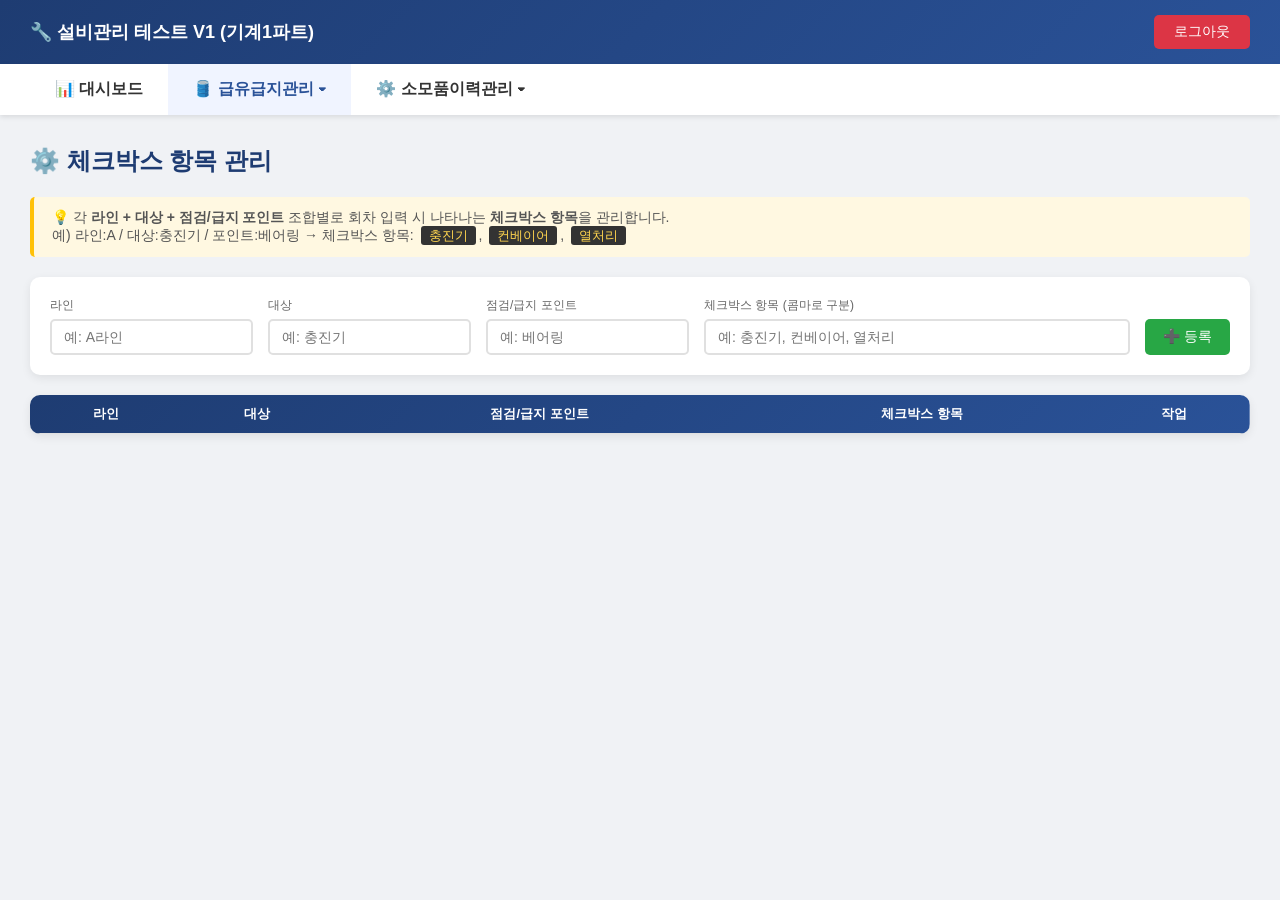
==== checklist.html @ d11b7895 "Create checklist.html" ====
<!DOCTYPE html>
<html lang="ko">
<head>
    <meta charset="UTF-8">
    <title>체크박스 항목 관리 - 설비관리 테스트V1</title>
    <link rel="stylesheet" href="css/style.css">
</head>
<body>
    <header class="top-header">
        <div class="header-title">🔧 설비관리 테스트 V1 (기계1파트)</div>
        <button class="logout-btn" onclick="logout()">로그아웃</button>
    </header>

    <nav class="main-nav">
        <ul>
            <li><a href="dashboard.html">📊 대시보드</a></li>
            <li class="has-sub active">
                <a href="#">🛢️ 급유급지관리 ▾</a>
                <ul class="sub-menu">
                    <li><a href="management.html?category=예비소성로">예비소성로</a></li>
                    <li><a href="management.html?category=본소성">본소성</a></li>
                    <li><a href="management.html?category=열처리">열처리</a></li>
                    <li><a href="management.html?category=혼합설비">혼합설비</a></li>
                    <li><a href="management.html?category=필터프레스">필터프레스</a></li>
                    <li><a href="management.html?category=진공건조기">진공건조기</a></li>
                    <li><a href="management.html?category=냉각기">냉각기</a></li>
                    <li><a href="management.html?category=관리">📋 관리 (통합)</a></li>
                    <li><a href="checklist.html">⚙️ 체크박스 항목 관리</a></li>
                </ul>
            </li>
            <li class="has-sub">
                <a href="#">⚙️ 소모품이력관리 ▾</a>
                <ul class="sub-menu">
                    <li><a href="#">준비 중</a></li>
                </ul>
            </li>
        </ul>
    </nav>

    <main class="management-main">
        <h2>⚙️ 체크박스 항목 관리</h2>

        <div class="info-box">
            💡 각 <strong>라인 + 대상 + 점검/급지 포인트</strong> 조합별로 회차 입력 시 나타나는 <strong>체크박스 항목</strong>을 관리합니다.<br>
            예) 라인:A / 대상:충진기 / 포인트:베어링 → 체크박스 항목: <code>충진기</code>, <code>컨베이어</code>, <code>열처리</code>
        </div>

        <!-- 신규 등록 -->
        <div class="filter-box">
            <div class="filter-item">
                <label>라인</label>
                <input type="text" id="newLine" placeholder="예: A라인">
            </div>
            <div class="filter-item">
                <label>대상</label>
                <input type="text" id="newTarget" placeholder="예: 충진기">
            </div>
            <div class="filter-item">
                <label>점검/급지 포인트</label>
                <input type="text" id="newPoint" placeholder="예: 베어링">
            </div>
            <div class="filter-item" style="flex:1; min-width:250px;">
                <label>체크박스 항목 (콤마로 구분)</label>
                <input type="text" id="newItems" placeholder="예: 충진기, 컨베이어, 열처리" style="min-width:250px;">
            </div>
            <button class="filter-btn add" onclick="addChecklist()">➕ 등록</button>
        </div>

        <!-- 등록된 체크리스트 목록 -->
        <div class="table-wrapper">
            <table class="data-table">
                <thead>
                    <tr>
                        <th>라인</th>
                        <th>대상</th>
                        <th>점검/급지 포인트</th>
                        <th>체크박스 항목</th>
                        <th>작업</th>
                    </tr>
                </thead>
                <tbody id="checklistBody"></tbody>
            </table>
        </div>
    </main>
    <script src="js/checklist.js"></script>
</body>
</html>
---- css/style.css ----
* { margin: 0; padding: 0; box-sizing: border-box; font-family: 'Malgun Gothic', '맑은 고딕', sans-serif; }
body { background: #f0f2f5; min-height: 100vh; }

/* ===== 로그인 페이지 ===== */
.login-body {
    background: linear-gradient(135deg, #1e3c72 0%, #2a5298 100%);
    display: flex; justify-content: center; align-items: center;
}
.login-container {
    background: white; padding: 50px 40px; border-radius: 15px;
    box-shadow: 0 20px 60px rgba(0,0,0,0.3); width: 400px; text-align: center;
}
.login-container .logo { font-size: 50px; margin-bottom: 20px; }
.login-container h1 { color: #1e3c72; font-size: 24px; margin-bottom: 10px; }
.login-container .subtitle { color: #666; font-size: 14px; margin-bottom: 30px; }
.input-group { margin-bottom: 20px; text-align: left; }
.input-group label { display: block; color: #333; font-size: 14px; margin-bottom: 8px; font-weight: bold; }
.input-group input {
    width: 100%; padding: 12px 15px; border: 2px solid #e0e0e0;
    border-radius: 8px; font-size: 14px;
}
.input-group input:focus { outline: none; border-color: #2a5298; }
.login-btn {
    width: 100%; padding: 14px;
    background: linear-gradient(135deg, #1e3c72 0%, #2a5298 100%);
    color: white; border: none; border-radius: 8px;
    font-size: 16px; font-weight: bold; cursor: pointer; margin-top: 10px;
}
.login-btn:hover { transform: translateY(-2px); box-shadow: 0 10px 20px rgba(30,60,114,0.3); }
.footer-text { margin-top: 25px; color: #999; font-size: 12px; }

/* ===== 상단 헤더 ===== */
.top-header {
    background: linear-gradient(135deg, #1e3c72 0%, #2a5298 100%);
    color: white; padding: 15px 30px;
    display: flex; justify-content: space-between; align-items: center;
    box-shadow: 0 2px 10px rgba(0,0,0,0.1);
}
.header-title { font-size: 18px; font-weight: bold; }
.logout-btn {
    padding: 8px 20px; background: #dc3545; color: white;
    border: none; border-radius: 5px; cursor: pointer; font-size: 14px;
}
.logout-btn:hover { background: #c82333; }

/* ===== 메인 네비게이션 ===== */
.main-nav {
    background: white; box-shadow: 0 2px 5px rgba(0,0,0,0.1);
    padding: 0 30px;
}
.main-nav > ul { list-style: none; display: flex; }
.main-nav > ul > li { position: relative; }
.main-nav > ul > li > a {
    display: block; padding: 15px 25px; color: #333;
    text-decoration: none; font-weight: bold; transition: all 0.3s;
}
.main-nav > ul > li > a:hover, .main-nav > ul > li.active > a {
    background: #f0f4ff; color: #2a5298;
}
.sub-menu {
    display: none; position: absolute; top: 100%; left: 0;
    background: white; box-shadow: 0 5px 15px rgba(0,0,0,0.15);
    list-style: none; min-width: 180px; z-index: 100; border-radius: 5px;
}
.main-nav > ul > li.has-sub:hover .sub-menu { display: block; }
.sub-menu li a {
    display: block; padding: 12px 20px; color: #555;
    text-decoration: none; transition: all 0.2s;
}
.sub-menu li a:hover { background: #f0f4ff; color: #2a5298; padding-left: 25px; }

/* ===== 대시보드 ===== */
.dashboard-main { padding: 30px; }
.dashboard-main h2 { color: #1e3c72; margin-bottom: 25px; }
.summary-cards {
    display: grid; grid-template-columns: repeat(auto-fit, minmax(200px, 1fr));
    gap: 20px; margin-bottom: 30px;
}
.summary-card {
    background: white; padding: 25px; border-radius: 10px;
    box-shadow: 0 3px 10px rgba(0,0,0,0.08); text-align: center;
    border-left: 5px solid #ccc; cursor: pointer; transition: transform 0.2s;
}
.summary-card:hover { transform: translateY(-3px); box-shadow: 0 8px 20px rgba(0,0,0,0.15); }
.summary-card.urgent { border-left-color: #dc3545; }
.summary-card.warning { border-left-color: #ffc107; }
.summary-card.normal { border-left-color: #28a745; }
.summary-card.total { border-left-color: #2a5298; }
.card-title { color: #666; font-size: 14px; margin-bottom: 10px; }
.card-value { font-size: 36px; font-weight: bold; color: #1e3c72; }
.card-desc { color: #999; font-size: 12px; }

.chart-container {
    display: grid; grid-template-columns: 1fr 1fr; gap: 20px; margin-bottom: 30px;
}
.chart-box {
    background: white; padding: 25px; border-radius: 10px;
    box-shadow: 0 3px 10px rgba(0,0,0,0.08);
}
.chart-box h3 { color: #1e3c72; margin-bottom: 15px; font-size: 16px; }

.urgent-list-box {
    background: white; padding: 25px; border-radius: 10px;
    box-shadow: 0 3px 10px rgba(0,0,0,0.08);
}
.urgent-list-box h3 { color: #1e3c72; margin-bottom: 15px; }

/* ===== 관리 페이지 ===== */
.management-main { padding: 30px; }
.management-main h2 { color: #1e3c72; margin-bottom: 20px; }

/* 주기 안내 박스 */
.info-box {
    background: #fff8e1;
    border-left: 4px solid #ffc107;
    padding: 12px 18px;
    border-radius: 5px;
    margin-bottom: 20px;
    color: #555;
    font-size: 14px;
}
.info-box code {
    background: #333;
    color: #ffd54f;
    padding: 2px 8px;
    border-radius: 3px;
    font-family: 'Consolas', monospace;
    font-size: 13px;
    margin: 0 3px;
}

.filter-box {
    background: white; padding: 20px; border-radius: 10px;
    box-shadow: 0 3px 10px rgba(0,0,0,0.08); margin-bottom: 20px;
    display: flex; gap: 15px; align-items: flex-end; flex-wrap: wrap;
}
.filter-item { display: flex; flex-direction: column; }
.filter-item label { font-size: 12px; color: #666; margin-bottom: 5px; }
.filter-item input {
    padding: 8px 12px; border: 2px solid #e0e0e0; border-radius: 5px;
    font-size: 14px; min-width: 150px;
}
.filter-item input:focus { outline: none; border-color: #2a5298; }
.filter-btn {
    padding: 9px 18px; background: #2a5298; color: white;
    border: none; border-radius: 5px; cursor: pointer; font-size: 14px;
}
.filter-btn.reset { background: #6c757d; }
.filter-btn.add { background: #28a745; margin-left: auto; }
.filter-btn:hover { opacity: 0.85; }

/* ===== 테이블 ===== */
.table-wrapper { overflow-x: auto; background: white; border-radius: 10px; box-shadow: 0 3px 10px rgba(0,0,0,0.08); }
.data-table {
    width: 100%; border-collapse: collapse; min-width: 900px;
}
.data-table thead {
    background: linear-gradient(135deg, #1e3c72 0%, #2a5298 100%);
    color: white;
}
.data-table thead small { font-size: 10px; opacity: 0.85; font-weight: normal; }
.data-table th, .data-table td {
    padding: 10px 8px; text-align: center;
    border-bottom: 1px solid #e0e0e0; font-size: 13px;
}
.data-table tbody tr { cursor: pointer; transition: background 0.2s; }
.data-table tbody tr:hover { background: #f8f9fa; }
.data-table tbody tr.selected { background: #fff3cd !important; }

/* 입력칸 회색 배경 */
.data-table input {
    width: 100%;
    min-width: 90px;
    border: 1px solid #bbb;
    padding: 7px 8px;
    text-align: center;
    font-size: 13px;
    background: #f0f0f0;
    border-radius: 4px;
    transition: all 0.2s;
}
.data-table input:hover {
    background: #e8e8e8;
    border-color: #999;
}
.data-table input:focus {
    outline: none;
    border-color: #2a5298;
    background: #ffffff;
    box-shadow: 0 0 0 2px rgba(42, 82, 152, 0.2);
}
.data-table input[type="date"] { min-width: 130px; }
.data-table input[type="number"] { min-width: 70px; max-width: 90px; }

/* 잘못된 주기 입력 시 강조 */
.data-table input.invalid-input {
    background: #ffe0e0;
    border-color: #dc3545;
    color: #dc3545;
    font-weight: bold;
}

/* 휴지 기간 셀 */
.pause-cell {
    display: flex; flex-direction: column; gap: 4px; align-items: center;
}
.pause-cell input[type="date"] { min-width: 130px; }
.pause-cell .pause-sep { font-size: 11px; color: #666; }

.data-table .del-btn {
    background: #dc3545; color: white; border: none;
    padding: 6px 12px; border-radius: 4px; cursor: pointer; font-size: 12px;
}
.data-table .del-btn:hover { background: #c82333; }

/* D-day 배지 */
.dday-badge {
    display: inline-block; padding: 3px 10px; border-radius: 12px;
    font-size: 12px; font-weight: bold; color: white;
}
.dday-urgent { background: #dc3545; }
.dday-warning { background: #ffc107; color: #333; }
.dday-normal { background: #28a745; }

/* 차회수리일자 표시 */
.next-date-display {
    display: inline-block;
    padding: 6px 10px;
    background: #e3f2fd;
    color: #1e3c72;
    border-radius: 4px;
    font-weight: bold;
    min-width: 100px;
}
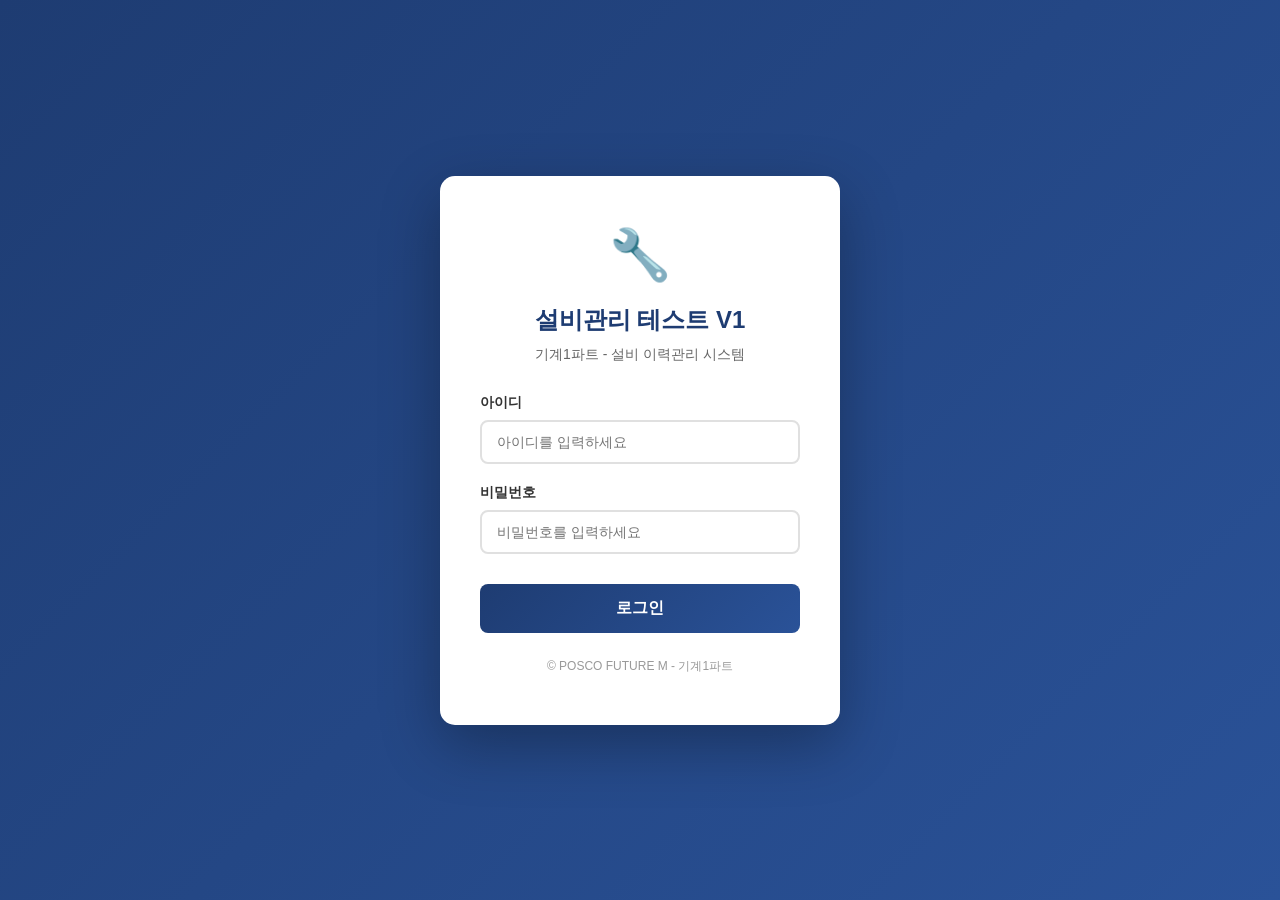
==== commit 9fd5cbee: "Update checklist.html" ====
--- a/checklist.html
+++ b/checklist.html
@@ -41,40 +41,40 @@
         <h2>⚙️ 체크박스 항목 관리</h2>
 
         <div class="info-box">
-            💡 각 <strong>라인 + 대상 + 점검/급지 포인트</strong> 조합별로 회차 입력 시 나타나는 <strong>체크박스 항목</strong>을 관리합니다.<br>
-            예) 라인:A / 대상:충진기 / 포인트:베어링 → 체크박스 항목: <code>충진기</code>, <code>컨베이어</code>, <code>열처리</code>
+            💡 각 <strong>보조메뉴(카테고리) + 라인 + 대상 + 점검/급지 포인트</strong> 조합별로 회차 입력 시 나타나는 
+            <strong>체크박스 항목</strong>을 관리합니다.<br>
+            예) 예비소성로 / 1라인 / 충진기 / 베어링 → 체크박스 항목: <code>상부</code>, <code>하부</code>
         </div>
 
-        <!-- 신규 등록 -->
+        <!-- 필터 -->
         <div class="filter-box">
             <div class="filter-item">
-                <label>라인</label>
-                <input type="text" id="newLine" placeholder="예: A라인">
+                <label>카테고리 필터</label>
+                <select id="filterCategory" onchange="renderList()">
+                    <option value="">전체</option>
+                    <option value="예비소성로">예비소성로</option>
+                    <option value="본소성">본소성</option>
+                    <option value="열처리">열처리</option>
+                    <option value="혼합설비">혼합설비</option>
+                    <option value="필터프레스">필터프레스</option>
+                    <option value="진공건조기">진공건조기</option>
+                    <option value="냉각기">냉각기</option>
+                </select>
             </div>
-            <div class="filter-item">
-                <label>대상</label>
-                <input type="text" id="newTarget" placeholder="예: 충진기">
-            </div>
-            <div class="filter-item">
-                <label>점검/급지 포인트</label>
-                <input type="text" id="newPoint" placeholder="예: 베어링">
-            </div>
-            <div class="filter-item" style="flex:1; min-width:250px;">
-                <label>체크박스 항목 (콤마로 구분)</label>
-                <input type="text" id="newItems" placeholder="예: 충진기, 컨베이어, 열처리" style="min-width:250px;">
-            </div>
-            <button class="filter-btn add" onclick="addChecklist()">➕ 등록</button>
+            <button class="filter-btn add" onclick="addRow()">➕ 행 추가</button>
+            <button class="filter-btn" onclick="saveAll()" style="background:#17a2b8;">💾 전체 저장</button>
         </div>
 
-        <!-- 등록된 체크리스트 목록 -->
+        <!-- 목록 테이블 -->
         <div class="table-wrapper">
             <table class="data-table">
                 <thead>
                     <tr>
+                        <th style="min-width:130px;">카테고리(보조메뉴)</th>
                         <th>라인</th>
                         <th>대상</th>
                         <th>점검/급지 포인트</th>
-                        <th>체크박스 항목</th>
+                        <th style="min-width:250px;">체크박스 항목 (콤마로 구분)</th>
                         <th>작업</th>
                     </tr>
                 </thead>
--- a/css/style.css
+++ b/css/style.css
@@ -60,7 +60,7 @@
 .sub-menu {
     display: none; position: absolute; top: 100%; left: 0;
     background: white; box-shadow: 0 5px 15px rgba(0,0,0,0.15);
-    list-style: none; min-width: 180px; z-index: 100; border-radius: 5px;
+    list-style: none; min-width: 200px; z-index: 100; border-radius: 5px;
 }
 .main-nav > ul > li.has-sub:hover .sub-menu { display: block; }
 .sub-menu li a {
@@ -109,7 +109,7 @@
 .management-main { padding: 30px; }
 .management-main h2 { color: #1e3c72; margin-bottom: 20px; }
 
-/* 주기 안내 박스 */
+/* 안내 박스 */
 .info-box {
     background: #fff8e1;
     border-left: 4px solid #ffc107;
@@ -118,6 +118,7 @@
     margin-bottom: 20px;
     color: #555;
     font-size: 14px;
+    line-height: 1.6;
 }
 .info-box code {
     background: #333;
@@ -162,13 +163,16 @@
 .data-table th, .data-table td {
     padding: 10px 8px; text-align: center;
     border-bottom: 1px solid #e0e0e0; font-size: 13px;
+    vertical-align: middle;
 }
 .data-table tbody tr { cursor: pointer; transition: background 0.2s; }
 .data-table tbody tr:hover { background: #f8f9fa; }
 .data-table tbody tr.selected { background: #fff3cd !important; }
 
 /* 입력칸 회색 배경 */
-.data-table input {
+.data-table input[type="text"],
+.data-table input[type="number"],
+.data-table input[type="date"] {
     width: 100%;
     min-width: 90px;
     border: 1px solid #bbb;
@@ -179,11 +183,15 @@
     border-radius: 4px;
     transition: all 0.2s;
 }
-.data-table input:hover {
+.data-table input[type="text"]:hover,
+.data-table input[type="number"]:hover,
+.data-table input[type="date"]:hover {
     background: #e8e8e8;
     border-color: #999;
 }
-.data-table input:focus {
+.data-table input[type="text"]:focus,
+.data-table input[type="number"]:focus,
+.data-table input[type="date"]:focus {
     outline: none;
     border-color: #2a5298;
     background: #ffffff;
@@ -192,7 +200,6 @@
 .data-table input[type="date"] { min-width: 130px; }
 .data-table input[type="number"] { min-width: 70px; max-width: 90px; }
 
-/* 잘못된 주기 입력 시 강조 */
 .data-table input.invalid-input {
     background: #ffe0e0;
     border-color: #dc3545;
@@ -212,6 +219,12 @@
     padding: 6px 12px; border-radius: 4px; cursor: pointer; font-size: 12px;
 }
 .data-table .del-btn:hover { background: #c82333; }
+.data-table .edit-btn {
+    background: #17a2b8; color: white; border: none;
+    padding: 6px 12px; border-radius: 4px; cursor: pointer; font-size: 12px;
+    margin-right: 5px;
+}
+.data-table .edit-btn:hover { background: #138496; }
 
 /* D-day 배지 */
 .dday-badge {
@@ -232,3 +245,70 @@
     font-weight: bold;
     min-width: 100px;
 }
+.next-date-display.locked {
+    background: #ffe0e0;
+    color: #c82333;
+}
+
+/* ===== 회차 체크박스 셀 ===== */
+.round-cell {
+    display: flex;
+    flex-direction: column;
+    gap: 5px;
+    min-width: 180px;
+    padding: 5px;
+    background: #fafafa;
+    border-radius: 5px;
+}
+.round-cell .round-row {
+    display: flex; gap: 4px; align-items: center;
+}
+.round-cell .round-row input { flex: 1; }
+
+.checkbox-list {
+    display: flex;
+    flex-direction: column;
+    gap: 3px;
+    background: white;
+    border: 1px solid #ddd;
+    border-radius: 4px;
+    padding: 6px 8px;
+    max-height: 130px;
+    overflow-y: auto;
+    text-align: left;
+}
+.checkbox-list-title {
+    font-size: 10px;
+    color: #999;
+    text-align: center;
+    padding: 8px;
+}
+.checkbox-item {
+    display: flex; align-items: center; gap: 5px;
+    font-size: 12px; color: #333;
+    padding: 2px 0;
+}
+.checkbox-item input[type="checkbox"] {
+    width: 14px; height: 14px; cursor: pointer;
+    accent-color: #2a5298;
+}
+.checkbox-item label { cursor: pointer; user-select: none; }
+
+/* 체크박스 태그(조회용) */
+.chk-tag {
+    display: inline-block;
+    padding: 2px 8px;
+    margin: 2px;
+    border-radius: 10px;
+    font-size: 11px;
+    background: #e0e0e0;
+    color: #666;
+}
+.chk-tag.checked {
+    background: #28a745;
+    color: white;
+}
+.chk-tag.unchecked {
+    background: #dc3545;
+    color: white;
+}
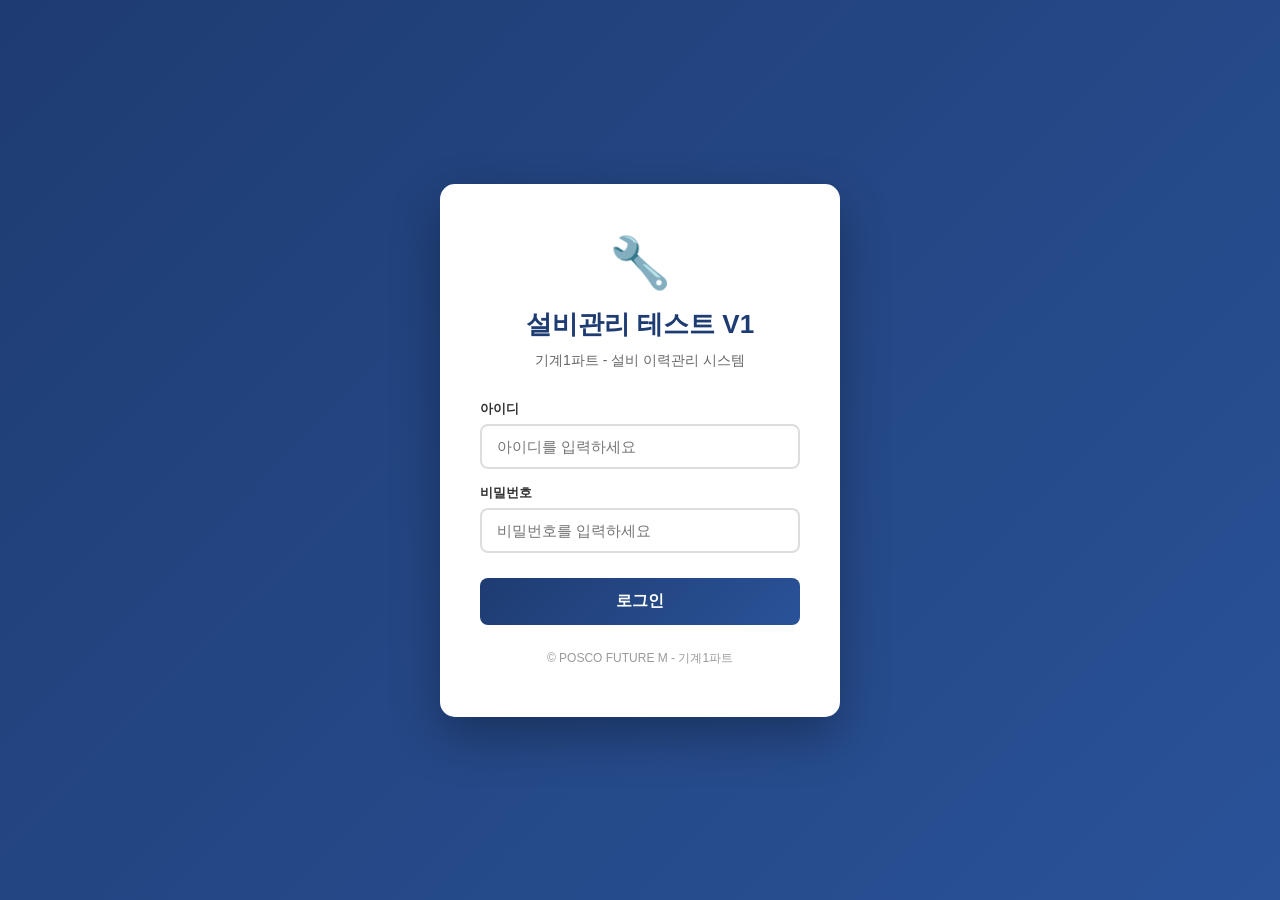
==== commit 268067b2: "Update checklist.html" ====
--- a/checklist.html
+++ b/checklist.html
@@ -1,21 +1,26 @@
 <!DOCTYPE html>
 <html lang="ko">
 <head>
-    <meta charset="UTF-8">
+    <meta charset="UTF-8" />
+    <meta name="viewport" content="width=device-width, initial-scale=1" />
     <title>체크박스 항목 관리 - 설비관리 테스트V1</title>
-    <link rel="stylesheet" href="css/style.css">
+
+    <!-- (캐시 방지용) 배포 후에도 예전 CSS가 보이면 v 값만 올려주세요 -->
+    <link rel="stylesheet" href="css/style.css?v=2" />
 </head>
 <body>
     <header class="top-header">
         <div class="header-title">🔧 설비관리 테스트 V1 (기계1파트)</div>
-        <button class="logout-btn" onclick="logout()">로그아웃</button>
+        <!-- logout()은 auth.js에 있음 -->
+        <button class="logout-btn" type="button" onclick="logout()">로그아웃</button>
     </header>
 
     <nav class="main-nav">
         <ul>
             <li><a href="dashboard.html">📊 대시보드</a></li>
+
             <li class="has-sub active">
-                <a href="#">🛢️ 급유급지관리 ▾</a>
+                <a href="#">🛢️ 급유급지관리</a>
                 <ul class="sub-menu">
                     <li><a href="management.html?category=예비소성로">예비소성로</a></li>
                     <li><a href="management.html?category=본소성">본소성</a></li>
@@ -28,8 +33,9 @@
                     <li><a href="checklist.html">⚙️ 체크박스 항목 관리</a></li>
                 </ul>
             </li>
+
             <li class="has-sub">
-                <a href="#">⚙️ 소모품이력관리 ▾</a>
+                <a href="#">⚙️ 소모품이력관리</a>
                 <ul class="sub-menu">
                     <li><a href="#">준비 중</a></li>
                 </ul>
@@ -38,15 +44,18 @@
     </nav>
 
     <main class="management-main">
-        <h2>⚙️ 체크박스 항목 관리</h2>
+        <h2>
+            ⚙️ 체크박스 항목 관리
+            <span id="saveStatus" style="font-size:13px;color:#28a745;margin-left:15px;opacity:0.5;transition:opacity 0.3s;"></span>
+        </h2>
 
         <div class="info-box">
-            💡 각 <strong>보조메뉴(카테고리) + 라인 + 대상 + 점검/급지 포인트</strong> 조합별로 회차 입력 시 나타나는 
-            <strong>체크박스 항목</strong>을 관리합니다.<br>
-            예) 예비소성로 / 1라인 / 충진기 / 베어링 → 체크박스 항목: <code>상부</code>, <code>하부</code>
+            💡 각 <strong>보조메뉴(카테고리) + 라인 + 대상 + 점검/급지 포인트</strong> 조합별로 회차 입력 시 나타나는
+            <strong>체크박스 항목</strong>을 관리합니다.<br />
+            📌 입력하는 즉시 <b>자동 저장</b>되며, 각 보조메뉴 페이지에서 조건이 일치하는 행에 체크박스가 자동 표시됩니다.<br />
+            예) 예비소성로 / 1라인 / 충진기 / 베어링 → 체크박스: <code>상부</code>, <code>하부</code>
         </div>
 
-        <!-- 필터 -->
         <div class="filter-box">
             <div class="filter-item">
                 <label>카테고리 필터</label>
@@ -61,11 +70,11 @@
                     <option value="냉각기">냉각기</option>
                 </select>
             </div>
-            <button class="filter-btn add" onclick="addRow()">➕ 행 추가</button>
-            <button class="filter-btn" onclick="saveAll()" style="background:#17a2b8;">💾 전체 저장</button>
+
+            <button class="filter-btn add" type="button" onclick="addRow()">➕ 행 추가</button>
+            <button class="filter-btn" type="button" onclick="saveAll()" style="background:#17a2b8;">💾 저장 확인</button>
         </div>
 
-        <!-- 목록 테이블 -->
         <div class="table-wrapper">
             <table class="data-table">
                 <thead>
@@ -75,13 +84,22 @@
                         <th>대상</th>
                         <th>점검/급지 포인트</th>
                         <th style="min-width:250px;">체크박스 항목 (콤마로 구분)</th>
-                        <th>작업</th>
+                        <th style="min-width:100px;">상태 / 작업</th>
                     </tr>
                 </thead>
                 <tbody id="checklistBody"></tbody>
             </table>
         </div>
     </main>
-    <script src="js/checklist.js"></script>
+
+    <!-- 인증/서브메뉴 스크립트 (반드시 먼저 로드) -->
+    <script src="js/auth.js?v=2"></script>
+    <script>
+        // 로그인 체크
+        checkLogin();
+    </script>
+
+    <!-- 체크박스 항목 관리 스크립트 -->
+    <script src="js/checklist.js?v=2"></script>
 </body>
 </html>
--- a/css/style.css
+++ b/css/style.css
@@ -1,314 +1,806 @@
-* { margin: 0; padding: 0; box-sizing: border-box; font-family: 'Malgun Gothic', '맑은 고딕', sans-serif; }
-body { background: #f0f2f5; min-height: 100vh; }
+/* ===== 전역 리셋 ===== */
+* { margin: 0; padding: 0; box-sizing: border-box; }
+body {
+    font-family: 'Malgun Gothic', '맑은 고딕', sans-serif;
+    background: #f0f2f5;
+    color: #333;
+}
 
 /* ===== 로그인 페이지 ===== */
-.login-body {
+.login-container {
+    display: flex;
+    justify-content: center;
+    align-items: center;
+    min-height: 100vh;
     background: linear-gradient(135deg, #1e3c72 0%, #2a5298 100%);
-    display: flex; justify-content: center; align-items: center;
-}
-.login-container {
-    background: white; padding: 50px 40px; border-radius: 15px;
-    box-shadow: 0 20px 60px rgba(0,0,0,0.3); width: 400px; text-align: center;
-}
-.login-container .logo { font-size: 50px; margin-bottom: 20px; }
-.login-container h1 { color: #1e3c72; font-size: 24px; margin-bottom: 10px; }
-.login-container .subtitle { color: #666; font-size: 14px; margin-bottom: 30px; }
-.input-group { margin-bottom: 20px; text-align: left; }
-.input-group label { display: block; color: #333; font-size: 14px; margin-bottom: 8px; font-weight: bold; }
+    padding: 20px;
+}
+.login-box {
+    background: white;
+    padding: 50px 40px;
+    border-radius: 15px;
+    box-shadow: 0 20px 50px rgba(0,0,0,0.3);
+    width: 400px;
+    max-width: 100%;
+    text-align: center;
+}
+.login-box .logo {
+    font-size: 50px;
+    margin-bottom: 15px;
+}
+.login-box h1 {
+    color: #1e3c72;
+    margin-bottom: 10px;
+    font-size: 26px;
+}
+.login-box .subtitle {
+    color: #666;
+    margin-bottom: 30px;
+    font-size: 14px;
+}
+.input-group {
+    text-align: left;
+    margin-bottom: 15px;
+}
+.input-group label {
+    display: block;
+    font-size: 13px;
+    color: #333;
+    font-weight: bold;
+    margin-bottom: 6px;
+}
 .input-group input {
-    width: 100%; padding: 12px 15px; border: 2px solid #e0e0e0;
-    border-radius: 8px; font-size: 14px;
-}
-.input-group input:focus { outline: none; border-color: #2a5298; }
+    width: 100%;
+    padding: 12px 15px;
+    border: 2px solid #ddd;
+    border-radius: 8px;
+    font-size: 15px;
+    transition: border-color 0.2s;
+}
+.input-group input:focus {
+    outline: none;
+    border-color: #2a5298;
+}
 .login-btn {
-    width: 100%; padding: 14px;
+    width: 100%;
+    padding: 13px;
+    margin-top: 10px;
     background: linear-gradient(135deg, #1e3c72 0%, #2a5298 100%);
-    color: white; border: none; border-radius: 8px;
-    font-size: 16px; font-weight: bold; cursor: pointer; margin-top: 10px;
-}
-.login-btn:hover { transform: translateY(-2px); box-shadow: 0 10px 20px rgba(30,60,114,0.3); }
-.footer-text { margin-top: 25px; color: #999; font-size: 12px; }
-
-/* ===== 상단 헤더 ===== */
+    color: white;
+    border: none;
+    border-radius: 8px;
+    font-size: 16px;
+    font-weight: bold;
+    cursor: pointer;
+    transition: transform 0.1s;
+}
+.login-btn:hover {
+    transform: translateY(-2px);
+}
+.footer-text {
+    margin-top: 25px;
+    font-size: 12px;
+    color: #999;
+}
+
+/* ===== 헤더 ===== */
 .top-header {
     background: linear-gradient(135deg, #1e3c72 0%, #2a5298 100%);
-    color: white; padding: 15px 30px;
-    display: flex; justify-content: space-between; align-items: center;
+    color: white;
+    padding: 15px 30px;
+    display: flex;
+    justify-content: space-between;
+    align-items: center;
     box-shadow: 0 2px 10px rgba(0,0,0,0.1);
 }
-.header-title { font-size: 18px; font-weight: bold; }
+.header-title { font-size: 20px; font-weight: bold; }
 .logout-btn {
-    padding: 8px 20px; background: #dc3545; color: white;
-    border: none; border-radius: 5px; cursor: pointer; font-size: 14px;
-}
-.logout-btn:hover { background: #c82333; }
-
-/* ===== 메인 네비게이션 ===== */
+    padding: 8px 18px;
+    background: rgba(255,255,255,0.2);
+    color: white;
+    border: 1px solid rgba(255,255,255,0.5);
+    border-radius: 5px;
+    cursor: pointer;
+    font-size: 13px;
+    transition: all 0.2s;
+}
+.logout-btn:hover { background: rgba(255,255,255,0.3); }
+
+/* ===== 네비게이션 ===== */
 .main-nav {
-    background: white; box-shadow: 0 2px 5px rgba(0,0,0,0.1);
+    background: #2a5298;
     padding: 0 30px;
-}
-.main-nav > ul { list-style: none; display: flex; }
+    box-shadow: 0 2px 5px rgba(0,0,0,0.1);
+}
+.main-nav ul {
+    list-style: none;
+    display: flex;
+    gap: 5px;
+}
 .main-nav > ul > li { position: relative; }
 .main-nav > ul > li > a {
-    display: block; padding: 15px 25px; color: #333;
-    text-decoration: none; font-weight: bold; transition: all 0.3s;
-}
-.main-nav > ul > li > a:hover, .main-nav > ul > li.active > a {
-    background: #f0f4ff; color: #2a5298;
-}
+    display: block;
+    color: white;
+    text-decoration: none;
+    padding: 15px 20px;
+    font-weight: 500;
+    transition: background 0.2s;
+    cursor: pointer;
+}
+.main-nav > ul > li > a:hover,
+.main-nav > ul > li.active > a,
+.main-nav > ul > li.has-sub.open > a { background: rgba(255,255,255,0.15); }
+
+/* 서브메뉴 표시 화살표 */
+.main-nav > ul > li.has-sub > a::after {
+    content: ' ▼';
+    font-size: 10px;
+    opacity: 0.7;
+    margin-left: 4px;
+    display: inline-block;
+    transition: transform 0.2s;
+}
+.main-nav > ul > li.has-sub.open > a::after {
+    transform: rotate(180deg);
+}
+
+/* ===== 서브메뉴 =====
+   중요: hover로 열리지 않고, open 클래스일 때만 열리도록 고정합니다.
+*/
 .sub-menu {
-    display: none; position: absolute; top: 100%; left: 0;
-    background: white; box-shadow: 0 5px 15px rgba(0,0,0,0.15);
-    list-style: none; min-width: 200px; z-index: 100; border-radius: 5px;
-}
-.main-nav > ul > li.has-sub:hover .sub-menu { display: block; }
+    display: none;            /* 기본 닫힘 */
+    position: absolute;
+    top: 100%;
+    left: 0;
+    background: white;
+    min-width: 200px;
+    box-shadow: 0 5px 15px rgba(0,0,0,0.15);
+    border-radius: 0 0 8px 8px;
+    z-index: 1000;
+    flex-direction: column;
+    gap: 0;
+}
+
+/* open 클래스가 붙은 경우에만 열림 (직계 서브메뉴만) */
+.main-nav > ul > li.has-sub.open > .sub-menu {
+    display: flex;
+}
+
+/* (방어 규칙) 혹시 다른 CSS에 hover로 열리게 되어 있어도 강제로 닫기
+   - open이 아닐 때는 무조건 display:none
+*/
+.main-nav > ul > li.has-sub:not(.open) > .sub-menu {
+    display: none !important;
+}
+
 .sub-menu li a {
-    display: block; padding: 12px 20px; color: #555;
-    text-decoration: none; transition: all 0.2s;
-}
-.sub-menu li a:hover { background: #f0f4ff; color: #2a5298; padding-left: 25px; }
+    display: block;
+    padding: 12px 18px;
+    color: #333;
+    text-decoration: none;
+    font-size: 14px;
+    border-bottom: 1px solid #eee;
+    transition: background 0.2s;
+}
+.sub-menu li a:hover { background: #f0f7ff; color: #2a5298; }
+.sub-menu li:last-child a { border-bottom: none; }
 
 /* ===== 대시보드 ===== */
-.dashboard-main { padding: 30px; }
-.dashboard-main h2 { color: #1e3c72; margin-bottom: 25px; }
+.dashboard-main {
+    max-width: 1400px;
+    margin: 30px auto;
+    padding: 0 20px;
+}
+.dashboard-main h2 {
+    color: #1e3c72;
+    margin-bottom: 25px;
+    font-size: 24px;
+}
+
+/* 요약 카드 */
 .summary-cards {
-    display: grid; grid-template-columns: repeat(auto-fit, minmax(200px, 1fr));
-    gap: 20px; margin-bottom: 30px;
+    display: grid;
+    grid-template-columns: repeat(4, 1fr);
+    gap: 20px;
+    margin-bottom: 30px;
 }
 .summary-card {
-    background: white; padding: 25px; border-radius: 10px;
-    box-shadow: 0 3px 10px rgba(0,0,0,0.08); text-align: center;
-    border-left: 5px solid #ccc; cursor: pointer; transition: transform 0.2s;
-}
-.summary-card:hover { transform: translateY(-3px); box-shadow: 0 8px 20px rgba(0,0,0,0.15); }
+    background: white;
+    padding: 25px;
+    border-radius: 10px;
+    box-shadow: 0 3px 10px rgba(0,0,0,0.08);
+    border-left: 5px solid #ccc;
+    transition: transform 0.2s;
+}
+.summary-card:hover { transform: translateY(-3px); }
 .summary-card.urgent { border-left-color: #dc3545; }
 .summary-card.warning { border-left-color: #ffc107; }
 .summary-card.normal { border-left-color: #28a745; }
 .summary-card.total { border-left-color: #2a5298; }
-.card-title { color: #666; font-size: 14px; margin-bottom: 10px; }
-.card-value { font-size: 36px; font-weight: bold; color: #1e3c72; }
-.card-desc { color: #999; font-size: 12px; }
-
-.chart-container {
-    display: grid; grid-template-columns: 1fr 1fr; gap: 20px; margin-bottom: 30px;
-}
-.chart-box {
-    background: white; padding: 25px; border-radius: 10px;
+.card-title {
+    font-size: 14px;
+    color: #666;
+    margin-bottom: 10px;
+    font-weight: 500;
+}
+.card-value {
+    font-size: 36px;
+    font-weight: bold;
+    color: #1e3c72;
+    margin-bottom: 5px;
+}
+.card-desc { font-size: 12px; color: #999; }
+
+/* 긴급 목록 박스 */
+.urgent-list-box {
+    background: white;
+    padding: 25px;
+    border-radius: 10px;
     box-shadow: 0 3px 10px rgba(0,0,0,0.08);
 }
-.chart-box h3 { color: #1e3c72; margin-bottom: 15px; font-size: 16px; }
-
-.urgent-list-box {
-    background: white; padding: 25px; border-radius: 10px;
+.urgent-list-box h3 {
+    color: #1e3c72;
+    margin-bottom: 15px;
+    font-size: 18px;
+}
+
+/* D-day 배지 */
+.dday-badge {
+    display: inline-block;
+    padding: 4px 10px;
+    border-radius: 12px;
+    font-size: 12px;
+    font-weight: bold;
+    color: white;
+}
+.dday-urgent { background: #dc3545; }
+.dday-warning { background: #ffc107; color: #333; }
+
+/* ===== 월간 캘린더 ===== */
+.calendar-box {
+    background: white;
+    padding: 25px;
+    border-radius: 10px;
     box-shadow: 0 3px 10px rgba(0,0,0,0.08);
-}
-.urgent-list-box h3 { color: #1e3c72; margin-bottom: 15px; }
-
-/* ===== 관리 페이지 ===== */
-.management-main { padding: 30px; }
-.management-main h2 { color: #1e3c72; margin-bottom: 20px; }
-
-/* 안내 박스 */
-.info-box {
-    background: #fff8e1;
-    border-left: 4px solid #ffc107;
-    padding: 12px 18px;
+    margin-bottom: 30px;
+}
+.calendar-header {
+    display: flex;
+    align-items: center;
+    justify-content: center;
+    gap: 15px;
+    margin-bottom: 15px;
+}
+.calendar-header h3 {
+    color: #1e3c72;
+    font-size: 22px;
+    min-width: 200px;
+    text-align: center;
+    margin: 0;
+}
+.cal-nav-btn {
+    padding: 8px 16px;
+    background: #2a5298;
+    color: white;
+    border: none;
     border-radius: 5px;
-    margin-bottom: 20px;
+    cursor: pointer;
+    font-size: 14px;
+    font-weight: bold;
+    transition: all 0.2s;
+}
+.cal-nav-btn:hover { background: #1e3c72; }
+.cal-nav-btn.today-btn { background: #17a2b8; margin-left: 20px; }
+.cal-nav-btn.today-btn:hover { background: #138496; }
+
+/* 범례 */
+.calendar-legend {
+    display: flex;
+    gap: 20px;
+    justify-content: center;
+    margin-bottom: 15px;
+    flex-wrap: wrap;
+    font-size: 13px;
     color: #555;
+}
+.legend-item {
+    display: flex;
+    align-items: center;
+    gap: 6px;
+}
+.legend-dot {
+    display: inline-block;
+    width: 14px;
+    height: 14px;
+    border-radius: 3px;
+}
+.today-dot { background: #2a5298; }
+.urgent-dot { background: #dc3545; }
+.warning-dot { background: #ffc107; }
+.normal-dot { background: #28a745; }
+
+/* 캘린더 그리드 */
+.calendar-grid {
+    display: grid;
+    grid-template-columns: repeat(7, 1fr);
+    gap: 3px;
+    background: #e0e0e0;
+    border: 1px solid #ccc;
+    border-radius: 5px;
+    overflow: hidden;
+}
+.cal-weekday {
+    background: #1e3c72;
+    color: white;
+    text-align: center;
+    padding: 10px 5px;
+    font-weight: bold;
     font-size: 14px;
-    line-height: 1.6;
-}
-.info-box code {
-    background: #333;
-    color: #ffd54f;
-    padding: 2px 8px;
+}
+.cal-weekday.sunday { background: #c82333; }
+.cal-weekday.saturday { background: #2a5298; }
+
+.cal-day {
+    background: white;
+    min-height: 110px;
+    padding: 6px;
+    position: relative;
+    transition: all 0.2s;
+    display: flex;
+    flex-direction: column;
+    overflow: hidden;
+}
+.cal-day.other-month {
+    background: #f5f5f5;
+    color: #bbb;
+}
+.cal-day.has-events { cursor: pointer; }
+.cal-day.has-events:hover {
+    background: #f0f7ff;
+    box-shadow: inset 0 0 0 2px #2a5298;
+}
+.cal-day.sunday .cal-day-num { color: #dc3545; }
+.cal-day.saturday .cal-day-num { color: #2a5298; }
+
+.cal-day.today {
+    background: linear-gradient(135deg, #e3f2fd 0%, #bbdefb 100%);
+    box-shadow: inset 0 0 0 3px #2a5298;
+}
+.cal-day.today .cal-day-num {
+    color: #1e3c72 !important;
+    font-weight: bold;
+}
+.today-label {
+    display: inline-block;
+    background: #2a5298;
+    color: white;
+    font-size: 9px;
+    padding: 1px 5px;
     border-radius: 3px;
-    font-family: 'Consolas', monospace;
-    font-size: 13px;
-    margin: 0 3px;
-}
-
-.filter-box {
-    background: white; padding: 20px; border-radius: 10px;
-    box-shadow: 0 3px 10px rgba(0,0,0,0.08); margin-bottom: 20px;
-    display: flex; gap: 15px; align-items: flex-end; flex-wrap: wrap;
-}
-.filter-item { display: flex; flex-direction: column; }
-.filter-item label { font-size: 12px; color: #666; margin-bottom: 5px; }
-.filter-item input {
-    padding: 8px 12px; border: 2px solid #e0e0e0; border-radius: 5px;
-    font-size: 14px; min-width: 150px;
-}
-.filter-item input:focus { outline: none; border-color: #2a5298; }
-.filter-btn {
-    padding: 9px 18px; background: #2a5298; color: white;
-    border: none; border-radius: 5px; cursor: pointer; font-size: 14px;
-}
-.filter-btn.reset { background: #6c757d; }
-.filter-btn.add { background: #28a745; margin-left: auto; }
-.filter-btn:hover { opacity: 0.85; }
-
-/* ===== 테이블 ===== */
-.table-wrapper { overflow-x: auto; background: white; border-radius: 10px; box-shadow: 0 3px 10px rgba(0,0,0,0.08); }
-.data-table {
-    width: 100%; border-collapse: collapse; min-width: 900px;
-}
-.data-table thead {
+    margin-left: 4px;
+    vertical-align: middle;
+    font-weight: bold;
+}
+
+.cal-day-num {
+    font-size: 14px;
+    font-weight: bold;
+    color: #333;
+    margin-bottom: 4px;
+}
+
+.cal-events {
+    display: flex;
+    flex-direction: column;
+    gap: 2px;
+    overflow: hidden;
+}
+.ev-badge {
+    font-size: 10px;
+    padding: 2px 5px;
+    border-radius: 3px;
+    color: white;
+    background: #6c757d;
+    white-space: nowrap;
+    overflow: hidden;
+    text-overflow: ellipsis;
+    cursor: pointer;
+    line-height: 1.4;
+}
+.ev-badge.urgent { background: #dc3545; }
+.ev-badge.warning { background: #ffc107; color: #333; }
+.ev-badge.normal { background: #28a745; }
+.ev-badge.more {
+    background: #e0e0e0;
+    color: #555;
+    text-align: center;
+    font-weight: bold;
+}
+
+/* 팝오버 */
+.day-popover {
+    position: absolute;
+    left: 50%;
+    transform: translateX(-50%);
+    background: white;
+    border-radius: 10px;
+    box-shadow: 0 15px 40px rgba(0,0,0,0.2);
+    z-index: 1000;
+    min-width: 600px;
+    max-width: 90vw;
+    border: 2px solid #2a5298;
+    overflow: hidden;
+}
+.popover-header {
     background: linear-gradient(135deg, #1e3c72 0%, #2a5298 100%);
     color: white;
-}
-.data-table thead small { font-size: 10px; opacity: 0.85; font-weight: normal; }
-.data-table th, .data-table td {
-    padding: 10px 8px; text-align: center;
-    border-bottom: 1px solid #e0e0e0; font-size: 13px;
-    vertical-align: middle;
-}
-.data-table tbody tr { cursor: pointer; transition: background 0.2s; }
-.data-table tbody tr:hover { background: #f8f9fa; }
-.data-table tbody tr.selected { background: #fff3cd !important; }
-
-/* 입력칸 회색 배경 */
-.data-table input[type="text"],
-.data-table input[type="number"],
-.data-table input[type="date"] {
+    padding: 12px 20px;
+    display: flex;
+    justify-content: space-between;
+    align-items: center;
+    font-weight: bold;
+    font-size: 15px;
+}
+.popover-close {
+    background: transparent;
+    color: white;
+    border: none;
+    font-size: 18px;
+    cursor: pointer;
+    padding: 0 5px;
+}
+.popover-close:hover { color: #ffcccc; }
+.popover-table {
     width: 100%;
-    min-width: 90px;
-    border: 1px solid #bbb;
-    padding: 7px 8px;
-    text-align: center;
-    font-size: 13px;
-    background: #f0f0f0;
+    border-collapse: collapse;
+    font-size: 13px;
+}
+.popover-table th, .popover-table td {
+    padding: 10px;
+    border-bottom: 1px solid #eee;
+    text-align: center;
+}
+.popover-table th {
+    background: #f8f9fa;
+    color: #1e3c72;
+    font-weight: bold;
+}
+.popover-table tr:hover td { background: #f0f7ff; }
+.goto-link {
+    color: #2a5298;
+    text-decoration: none;
+    font-weight: bold;
+    padding: 4px 10px;
+    border: 1px solid #2a5298;
     border-radius: 4px;
     transition: all 0.2s;
 }
-.data-table input[type="text"]:hover,
-.data-table input[type="number"]:hover,
-.data-table input[type="date"]:hover {
-    background: #e8e8e8;
-    border-color: #999;
+.goto-link:hover { background: #2a5298; color: white; }
+
+/* 긴급 목록 테이블 */
+.urgent-table {
+    width: 100%;
+    border-collapse: collapse;
+    font-size: 13px;
+}
+.urgent-table th, .urgent-table td {
+    padding: 10px;
+    border-bottom: 1px solid #eee;
+    text-align: center;
+}
+.urgent-table th {
+    background: #f8f9fa;
+    color: #1e3c72;
+    font-weight: bold;
+}
+.urgent-table tr:hover td { background: #fff8e1; }
+
+/* ===== 관리 페이지 ===== */
+.management-main {
+    max-width: 100%;
+    margin: 20px auto;
+    padding: 0 20px;
+}
+.management-main h2 {
+    color: #1e3c72;
+    margin-bottom: 15px;
+    font-size: 22px;
+}
+
+.info-box {
+    background: #e7f3ff;
+    border-left: 4px solid #2a5298;
+    padding: 12px 15px;
+    margin-bottom: 20px;
+    border-radius: 5px;
+    font-size: 13px;
+    color: #333;
+    line-height: 1.6;
+}
+.info-box code {
+    background: #fff;
+    padding: 2px 6px;
+    border-radius: 3px;
+    color: #d63384;
+    font-family: 'Consolas', monospace;
+    font-size: 12px;
+}
+
+/* 필터 박스 */
+.filter-box {
+    background: white;
+    padding: 15px 20px;
+    border-radius: 8px;
+    margin-bottom: 15px;
+    display: flex;
+    gap: 15px;
+    align-items: flex-end;
+    flex-wrap: wrap;
+    box-shadow: 0 2px 5px rgba(0,0,0,0.05);
+}
+.filter-item {
+    display: flex;
+    flex-direction: column;
+    gap: 5px;
+}
+.filter-item label {
+    font-size: 12px;
+    color: #666;
+    font-weight: bold;
+}
+.filter-item input, .filter-item select {
+    padding: 7px 10px;
+    border: 1px solid #ccc;
+    border-radius: 4px;
+    font-size: 13px;
+    min-width: 150px;
+}
+.filter-btn {
+    padding: 8px 15px;
+    background: #2a5298;
+    color: white;
+    border: none;
+    border-radius: 4px;
+    cursor: pointer;
+    font-size: 13px;
+    font-weight: bold;
+    transition: background 0.2s;
+    height: 34px;
+}
+.filter-btn:hover { background: #1e3c72; }
+.filter-btn.reset { background: #6c757d; }
+.filter-btn.reset:hover { background: #5a6268; }
+.filter-btn.add { background: #28a745; }
+.filter-btn.add:hover { background: #218838; }
+.filter-btn.excel { background: #217346; color: white; font-weight: bold; }
+.filter-btn.excel:hover { background: #1a5c38; }
+
+/* 테이블 */
+.table-wrapper {
+    background: white;
+    border-radius: 8px;
+    overflow-x: auto;
+    box-shadow: 0 2px 5px rgba(0,0,0,0.05);
+    max-width: 100%;
+}
+.data-table {
+    width: 100%;
+    border-collapse: collapse;
+    font-size: 13px;
+    min-width: 1200px;
+}
+.data-table thead th {
+    background: #1e3c72;
+    color: white;
+    padding: 12px 8px;
+    text-align: center;
+    font-weight: bold;
+    font-size: 13px;
+    border-right: 1px solid rgba(255,255,255,0.15);
+    white-space: nowrap;
+    position: sticky;
+    top: 0;
+    z-index: 10;
+}
+.data-table thead th small { font-size: 10px; opacity: 0.8; display: block; }
+.data-table tbody td {
+    padding: 8px;
+    border-bottom: 1px solid #eee;
+    border-right: 1px solid #f5f5f5;
+    text-align: center;
+    vertical-align: middle;
+}
+.data-table tbody tr:hover td { background: #fafcff; }
+.data-table tbody tr.selected td { background: #fff8dc !important; }
+
+.data-table input[type="text"],
+.data-table input[type="date"] {
+    padding: 6px 8px;
+    border: 1px solid #ddd;
+    border-radius: 4px;
+    font-size: 13px;
+    width: 100%;
+    min-width: 100px;
 }
 .data-table input[type="text"]:focus,
-.data-table input[type="number"]:focus,
 .data-table input[type="date"]:focus {
     outline: none;
     border-color: #2a5298;
-    background: #ffffff;
-    box-shadow: 0 0 0 2px rgba(42, 82, 152, 0.2);
-}
-.data-table input[type="date"] { min-width: 130px; }
-.data-table input[type="number"] { min-width: 70px; max-width: 90px; }
-
+}
 .data-table input.invalid-input {
-    background: #ffe0e0;
     border-color: #dc3545;
-    color: #dc3545;
-    font-weight: bold;
-}
-
-/* 휴지 기간 셀 */
-.pause-cell {
-    display: flex; flex-direction: column; gap: 4px; align-items: center;
-}
-.pause-cell input[type="date"] { min-width: 130px; }
-.pause-cell .pause-sep { font-size: 11px; color: #666; }
-
-.data-table .del-btn {
-    background: #dc3545; color: white; border: none;
-    padding: 6px 12px; border-radius: 4px; cursor: pointer; font-size: 12px;
-}
-.data-table .del-btn:hover { background: #c82333; }
-.data-table .edit-btn {
-    background: #17a2b8; color: white; border: none;
-    padding: 6px 12px; border-radius: 4px; cursor: pointer; font-size: 12px;
-    margin-right: 5px;
-}
-.data-table .edit-btn:hover { background: #138496; }
-
-/* D-day 배지 */
-.dday-badge {
-    display: inline-block; padding: 3px 10px; border-radius: 12px;
-    font-size: 12px; font-weight: bold; color: white;
-}
-.dday-urgent { background: #dc3545; }
-.dday-warning { background: #ffc107; color: #333; }
-.dday-normal { background: #28a745; }
-
-/* 차회수리일자 표시 */
+    background: #fff5f5;
+}
+
+/* 차회수리일자 */
 .next-date-display {
     display: inline-block;
-    padding: 6px 10px;
-    background: #e3f2fd;
+    padding: 5px 10px;
+    background: #e7f3ff;
     color: #1e3c72;
     border-radius: 4px;
     font-weight: bold;
-    min-width: 100px;
+    font-size: 12px;
 }
 .next-date-display.locked {
-    background: #ffe0e0;
-    color: #c82333;
-}
-
-/* ===== 회차 체크박스 셀 ===== */
-.round-cell {
-    display: flex;
-    flex-direction: column;
+    background: #fff3cd;
+    color: #856404;
+}
+
+/* 휴지 셀 */
+.pause-cell {
+    display: flex;
+    align-items: center;
     gap: 5px;
-    min-width: 180px;
-    padding: 5px;
-    background: #fafafa;
-    border-radius: 5px;
-}
-.round-cell .round-row {
-    display: flex; gap: 4px; align-items: center;
-}
-.round-cell .round-row input { flex: 1; }
-
+    justify-content: center;
+}
+.pause-cell input[type="date"] { min-width: 130px; }
+.pause-sep { color: #666; font-weight: bold; }
+
+/* 삭제 버튼 */
+.del-btn {
+    padding: 5px 12px;
+    background: #dc3545;
+    color: white;
+    border: none;
+    border-radius: 4px;
+    cursor: pointer;
+    font-size: 12px;
+    font-weight: bold;
+    transition: background 0.2s;
+}
+.del-btn:hover { background: #c82333; }
+
+/* ===== 회차 체크박스 셀 (5개씩 열 구성) ===== */
 .checkbox-list {
-    display: flex;
-    flex-direction: column;
-    gap: 3px;
+    display: grid;
+    grid-auto-flow: column;
+    grid-template-rows: repeat(5, auto);
+    gap: 4px 12px;
     background: white;
     border: 1px solid #ddd;
     border-radius: 4px;
-    padding: 6px 8px;
-    max-height: 130px;
-    overflow-y: auto;
+    padding: 8px 10px;
+    min-width: 110px;
     text-align: left;
-}
-.checkbox-list-title {
-    font-size: 10px;
-    color: #999;
-    text-align: center;
-    padding: 8px;
+    justify-content: start;
 }
 .checkbox-item {
-    display: flex; align-items: center; gap: 5px;
-    font-size: 12px; color: #333;
+    display: flex;
+    align-items: center;
+    gap: 6px;
+    font-size: 12px;
+    color: #333;
     padding: 2px 0;
+    white-space: nowrap;
 }
 .checkbox-item input[type="checkbox"] {
-    width: 14px; height: 14px; cursor: pointer;
+    width: 15px;
+    height: 15px;
+    cursor: pointer;
     accent-color: #2a5298;
-}
-.checkbox-item label { cursor: pointer; user-select: none; }
-
-/* 체크박스 태그(조회용) */
+    margin: 0;
+    flex-shrink: 0;
+}
+.checkbox-item label {
+    cursor: pointer;
+    user-select: none;
+}
+
+/* 관리 뷰용 체크박스 태그 */
 .chk-tag {
     display: inline-block;
-    padding: 2px 8px;
+    padding: 2px 7px;
     margin: 2px;
     border-radius: 10px;
     font-size: 11px;
-    background: #e0e0e0;
-    color: #666;
+    font-weight: bold;
+    white-space: nowrap;
 }
 .chk-tag.checked {
+    background: #d4edda;
+    color: #155724;
+    border: 1px solid #28a745;
+}
+.chk-tag.unchecked {
+    background: #f8d7da;
+    color: #721c24;
+    border: 1px solid #dc3545;
+}
+.chk-tag.strike {
+    text-decoration: line-through;
+    background: #e2e3e5;
+    color: #6c757d;
+    border-color: #6c757d;
+}
+
+/* ===== 체크박스 항목 관리 페이지 ===== */
+.checklist-main {
+    max-width: 1400px;
+    margin: 30px auto;
+    padding: 0 20px;
+}
+.checklist-main h2 {
+    color: #1e3c72;
+    margin-bottom: 20px;
+    font-size: 22px;
+}
+.checklist-form {
+    background: white;
+    padding: 20px;
+    border-radius: 8px;
+    margin-bottom: 20px;
+    box-shadow: 0 2px 5px rgba(0,0,0,0.05);
+    display: flex;
+    gap: 15px;
+    align-items: flex-end;
+    flex-wrap: wrap;
+}
+.checklist-form select,
+.checklist-form input {
+    padding: 8px 10px;
+    border: 1px solid #ccc;
+    border-radius: 4px;
+    font-size: 13px;
+    min-width: 150px;
+}
+.checklist-form button {
+    padding: 8px 20px;
     background: #28a745;
     color: white;
-}
-.chk-tag.unchecked {
-    background: #dc3545;
-    color: white;
-}
+    border: none;
+    border-radius: 4px;
+    cursor: pointer;
+    font-size: 13px;
+    font-weight: bold;
+    height: 34px;
+}
+.checklist-form button:hover { background: #218838; }
+
+.checklist-table {
+    width: 100%;
+    background: white;
+    border-collapse: collapse;
+    border-radius: 8px;
+    overflow: hidden;
+    box-shadow: 0 2px 5px rgba(0,0,0,0.05);
+}
+.checklist-table th {
+    background: #1e3c72;
+    color: white;
+    padding: 12px;
+    text-align: center;
+}
+.checklist-table td {
+    padding: 10px;
+    border-bottom: 1px solid #eee;
+    text-align: center;
+}
+
+/* ===== 반응형 ===== */
+@media (max-width: 768px) {
+    .summary-cards { grid-template-columns: repeat(2, 1fr); }
+    .filter-box { flex-direction: column; align-items: stretch; }
+    .filter-item input, .filter-item select { min-width: 100%; }
+    .login-box { padding: 35px 25px; }
+}
